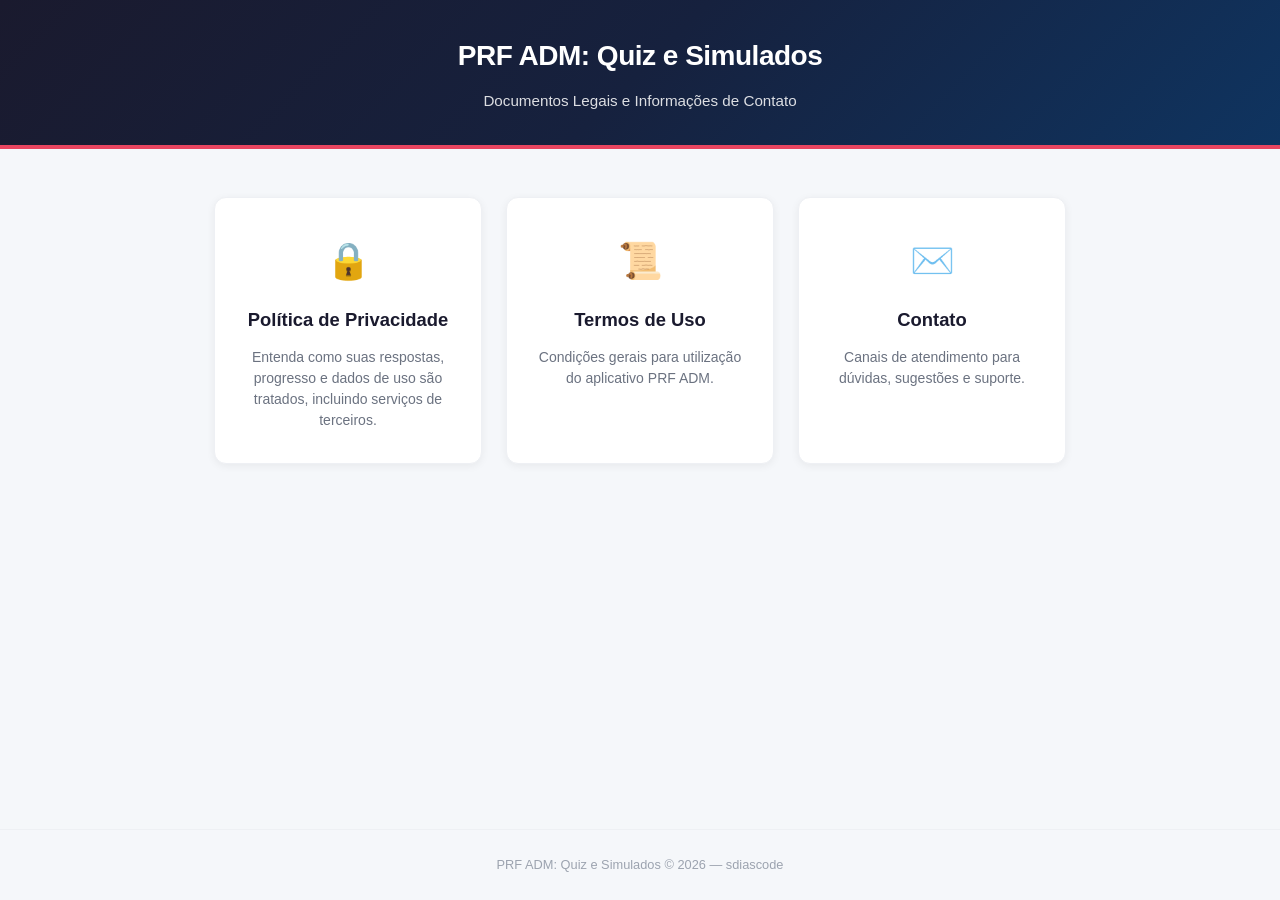
==== index.html @ 9920c9a0 "implementado termo de uso e politica de privacidade" ====
<!DOCTYPE html>
<html lang="pt-BR">
<head>
  <meta charset="UTF-8">
  <meta name="viewport" content="width=device-width, initial-scale=1.0">
  <title>PRF ADM – Documentos Legais</title>
  <link rel="stylesheet" href="css/style.css">
</head>
<body>

<header>
  <h1>PRF ADM: Quiz e Simulados</h1>
  <p>Documentos Legais e Informações de Contato</p>
</header>

<main class="container">
  <div class="cards">
    <a href="privacy.html" class="card">
      <span class="icon">🔒</span>
      <h2>Política de Privacidade</h2>
      <p>Entenda como suas respostas, progresso e dados de uso são tratados, incluindo serviços de terceiros.</p>
    </a>

    <a href="terms.html" class="card">
      <span class="icon">📜</span>
      <h2>Termos de Uso</h2>
      <p>Condições gerais para utilização do aplicativo PRF ADM.</p>
    </a>

    <a href="contact.html" class="card">
      <span class="icon">✉️</span>
      <h2>Contato</h2>
      <p>Canais de atendimento para dúvidas, sugestões e suporte.</p>
    </a>
  </div>
</main>

<footer>
  PRF ADM: Quiz e Simulados &copy; 2026 &mdash; sdiascode
</footer>

</body>
</html>
---- css/style.css ----
* {
  margin: 0;
  padding: 0;
  box-sizing: border-box;
}

body {
  font-family: -apple-system, BlinkMacSystemFont, 'Segoe UI', Roboto, Oxygen,
    Ubuntu, Cantarell, 'Helvetica Neue', sans-serif;
  background: #f5f7fa;
  color: #1a1a2e;
  line-height: 1.7;
  min-height: 100vh;
  display: flex;
  flex-direction: column;
}

header {
  background: linear-gradient(135deg, #1a1a2e 0%, #16213e 50%, #0f3460 100%);
  color: #fff;
  padding: 2rem 1.5rem;
  text-align: center;
  border-bottom: 4px solid #e94560;
}

header h1 {
  font-size: 1.75rem;
  font-weight: 700;
  letter-spacing: -0.5px;
}

header p {
  margin-top: 0.5rem;
  font-size: 0.95rem;
  opacity: 0.85;
}

.container {
  flex: 1;
  max-width: 900px;
  margin: 0 auto;
  padding: 2rem 1.5rem;
  width: 100%;
}

/* ===== Index / Cards ===== */
.cards {
  display: grid;
  grid-template-columns: repeat(auto-fit, minmax(240px, 1fr));
  gap: 1.5rem;
  margin-top: 1rem;
}

.card {
  background: #fff;
  border-radius: 12px;
  padding: 2rem 1.5rem;
  text-align: center;
  box-shadow: 0 2px 8px rgba(0, 0, 0, 0.06);
  transition: transform 0.2s ease, box-shadow 0.2s ease;
  text-decoration: none;
  color: inherit;
  display: flex;
  flex-direction: column;
  align-items: center;
  gap: 0.75rem;
  border: 1px solid #eef0f4;
}

.card:hover {
  transform: translateY(-4px);
  box-shadow: 0 8px 24px rgba(0, 0, 0, 0.1);
  border-color: #e94560;
}

.card .icon {
  font-size: 2.25rem;
}

.card h2 {
  font-size: 1.15rem;
  font-weight: 600;
  color: #1a1a2e;
}

.card p {
  font-size: 0.875rem;
  color: #6b7280;
  line-height: 1.5;
}

/* ===== Document pages (privacy / terms) ===== */
.document {
  background: #fff;
  border-radius: 12px;
  padding: 2.5rem 2rem;
  box-shadow: 0 2px 8px rgba(0, 0, 0, 0.06);
  border: 1px solid #eef0f4;
}

.document h1 {
  font-size: 1.65rem;
  font-weight: 700;
  color: #1a1a2e;
  margin-bottom: 0.25rem;
}

.document .last-update {
  font-size: 0.85rem;
  color: #9ca3af;
  margin-bottom: 2rem;
}

.document h2 {
  font-size: 1.2rem;
  font-weight: 600;
  color: #0f3460;
  margin-top: 2rem;
  margin-bottom: 0.75rem;
  padding-bottom: 0.35rem;
  border-bottom: 2px solid #f0f2f6;
}

.document h3 {
  font-size: 1.05rem;
  font-weight: 600;
  color: #1a1a2e;
  margin-top: 1.25rem;
  margin-bottom: 0.5rem;
}

.document p {
  margin-bottom: 1rem;
  color: #374151;
}

.document ul,
.document ol {
  margin: 0.5rem 0 1rem 1.5rem;
  color: #374151;
}

.document li {
  margin-bottom: 0.4rem;
}

.document strong {
  color: #1a1a2e;
}

.document a {
  color: #0f3460;
}

.document hr {
  border: none;
  border-top: 1px solid #eef0f4;
  margin: 1.5rem 0;
}

/* ===== Contact ===== */
.contact-info {
  background: #fff;
  border-radius: 12px;
  padding: 2.5rem 2rem;
  box-shadow: 0 2px 8px rgba(0, 0, 0, 0.06);
  border: 1px solid #eef0f4;
}

.contact-info h1 {
  font-size: 1.65rem;
  font-weight: 700;
  color: #1a1a2e;
  margin-bottom: 1rem;
}

.contact-info p {
  color: #374151;
  margin-bottom: 1.5rem;
}

.contact-details {
  list-style: none;
  padding: 0;
}

.contact-details li {
  display: flex;
  align-items: center;
  gap: 0.75rem;
  padding: 1rem 0;
  border-bottom: 1px solid #f0f2f6;
  font-size: 0.95rem;
}

.contact-details li:last-child {
  border-bottom: none;
}

.contact-details .label {
  font-weight: 600;
  color: #1a1a2e;
  min-width: 80px;
}

.contact-details a {
  color: #0f3460;
  text-decoration: none;
}

.contact-details a:hover {
  text-decoration: underline;
}

/* ===== Back link ===== */
.back-link {
  display: inline-flex;
  align-items: center;
  gap: 0.4rem;
  color: #6b7280;
  text-decoration: none;
  font-size: 0.9rem;
  margin-bottom: 1.5rem;
  transition: color 0.2s;
}

.back-link:hover {
  color: #e94560;
}

/* ===== Footer ===== */
footer {
  text-align: center;
  padding: 1.5rem;
  font-size: 0.8rem;
  color: #9ca3af;
  border-top: 1px solid #eef0f4;
  margin-top: auto;
}

/* ===== Responsive ===== */
@media (max-width: 600px) {
  header h1 {
    font-size: 1.35rem;
  }

  .document,
  .contact-info {
    padding: 1.5rem 1.25rem;
  }

  .cards {
    grid-template-columns: 1fr;
  }

  .container {
    padding: 1.25rem 1rem;
  }
}
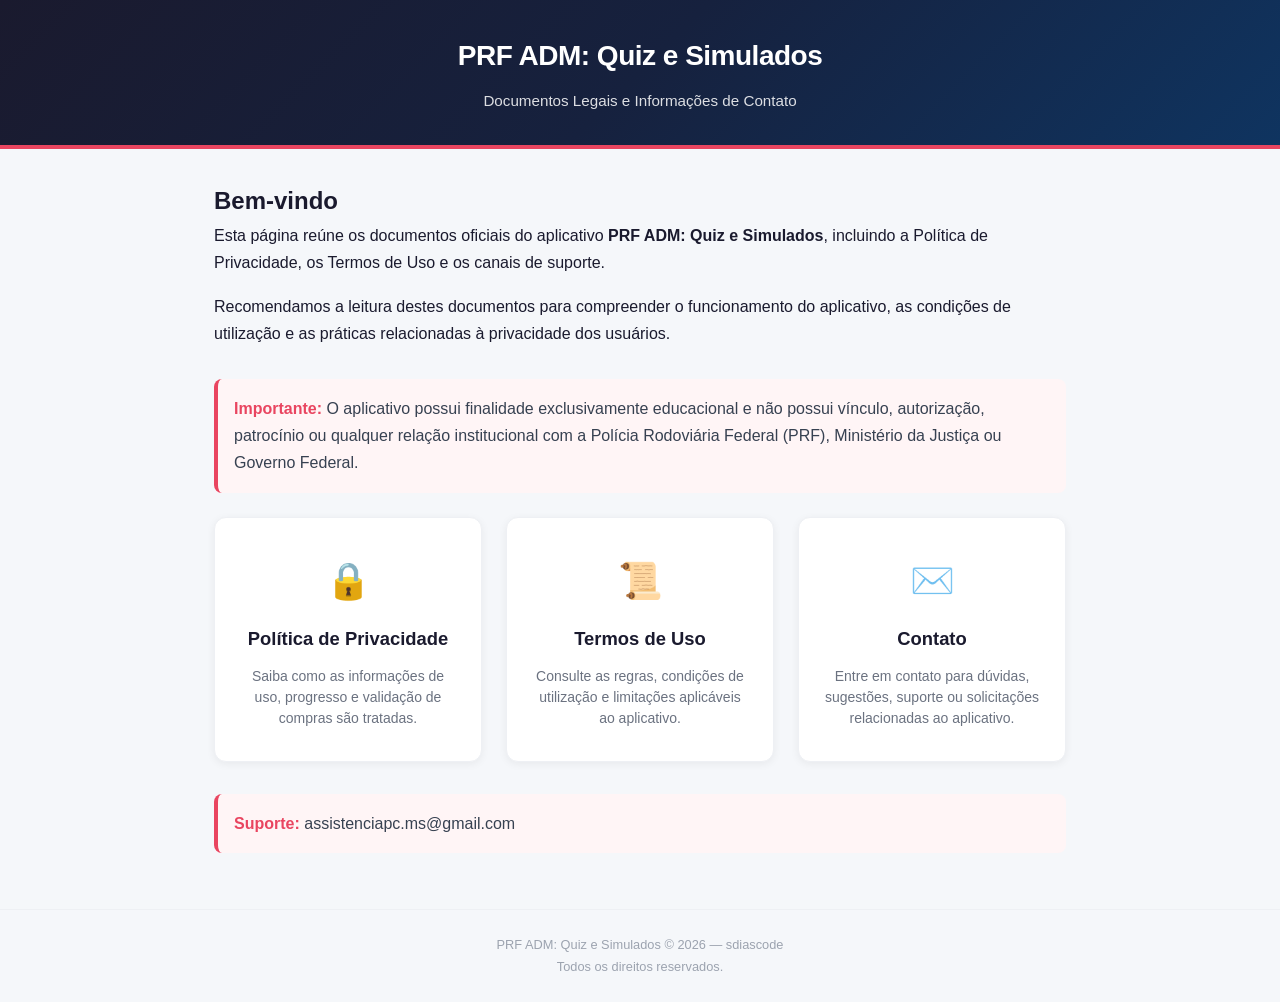
==== commit 9ec7841b: "ajustes termo, privacidade e contato" ====
--- a/index.html
+++ b/index.html
@@ -1,43 +1,89 @@
 <!DOCTYPE html>
 <html lang="pt-BR">
+
 <head>
   <meta charset="UTF-8">
   <meta name="viewport" content="width=device-width, initial-scale=1.0">
+
   <title>PRF ADM – Documentos Legais</title>
+
+  <meta name="description"
+    content="Documentos legais do aplicativo PRF ADM: Quiz e Simulados. Consulte a Política de Privacidade, Termos de Uso e informações de contato.">
+
   <link rel="stylesheet" href="css/style.css">
 </head>
+
 <body>
 
-<header>
-  <h1>PRF ADM: Quiz e Simulados</h1>
-  <p>Documentos Legais e Informações de Contato</p>
-</header>
+  <header>
+    <h1>PRF ADM: Quiz e Simulados</h1>
+    <p>Documentos Legais e Informações de Contato</p>
+  </header>
 
-<main class="container">
-  <div class="cards">
-    <a href="privacy.html" class="card">
-      <span class="icon">🔒</span>
-      <h2>Política de Privacidade</h2>
-      <p>Entenda como suas respostas, progresso e dados de uso são tratados, incluindo serviços de terceiros.</p>
-    </a>
+  <main class="container">
 
-    <a href="terms.html" class="card">
-      <span class="icon">📜</span>
-      <h2>Termos de Uso</h2>
-      <p>Condições gerais para utilização do aplicativo PRF ADM.</p>
-    </a>
+    <section style="margin-bottom: 2rem;">
+      <h2>Bem-vindo</h2>
 
-    <a href="contact.html" class="card">
-      <span class="icon">✉️</span>
-      <h2>Contato</h2>
-      <p>Canais de atendimento para dúvidas, sugestões e suporte.</p>
-    </a>
-  </div>
-</main>
+      <p>
+        Esta página reúne os documentos oficiais do aplicativo
+        <strong>PRF ADM: Quiz e Simulados</strong>, incluindo a Política de Privacidade, os Termos de Uso e os canais de
+        suporte.
+      </p>
 
-<footer>
-  PRF ADM: Quiz e Simulados &copy; 2026 &mdash; sdiascode
-</footer>
+      <p style="margin-top: 1rem;">
+        Recomendamos a leitura destes documentos para compreender o funcionamento do aplicativo,
+        as condições de utilização e as práticas relacionadas à privacidade dos usuários.
+      </p>
+    </section>
+
+    <section class="highlight">
+      <strong>Importante:</strong>
+      O aplicativo possui finalidade exclusivamente educacional e não possui vínculo,
+      autorização, patrocínio ou qualquer relação institucional com a Polícia Rodoviária
+      Federal (PRF), Ministério da Justiça ou Governo Federal.
+    </section>
+
+    <div class="cards">
+
+      <a href="privacy.html" class="card">
+        <span class="icon">🔒</span>
+        <h2>Política de Privacidade</h2>
+        <p>
+          Saiba como as informações de uso, progresso e validação de compras são tratadas.
+        </p>
+      </a>
+
+      <a href="terms.html" class="card">
+        <span class="icon">📜</span>
+        <h2>Termos de Uso</h2>
+        <p>
+          Consulte as regras, condições de utilização e limitações aplicáveis ao aplicativo.
+        </p>
+      </a>
+
+      <a href="contact.html" class="card">
+        <span class="icon">✉️</span>
+        <h2>Contato</h2>
+        <p>
+          Entre em contato para dúvidas, sugestões, suporte ou solicitações relacionadas ao aplicativo.
+        </p>
+      </a>
+
+    </div>
+
+    <section class="highlight" style="margin-top: 2rem;">
+      <strong>Suporte:</strong>
+      assistenciapc.ms@gmail.com
+    </section>
+
+  </main>
+
+  <footer>
+    <p>PRF ADM: Quiz e Simulados © 2026 — sdiascode</p>
+    <p>Todos os direitos reservados.</p>
+  </footer>
 
 </body>
-</html>
+
+</html>
--- a/css/style.css
+++ b/css/style.css
@@ -1,3 +1,7 @@
+html {
+  scroll-behavior: smooth;
+}
+
 * {
   margin: 0;
   padding: 0;
@@ -119,6 +123,7 @@
   margin-bottom: 0.75rem;
   padding-bottom: 0.35rem;
   border-bottom: 2px solid #f0f2f6;
+  scroll-margin-top: 20px;
 }
 
 .document h3 {
@@ -156,6 +161,132 @@
   border: none;
   border-top: 1px solid #eef0f4;
   margin: 1.5rem 0;
+}
+
+/* ===== Breadcrumb ===== */
+.breadcrumb {
+  display: flex;
+  align-items: center;
+  gap: 0.5rem;
+  margin-bottom: 1.5rem;
+  font-size: 0.9rem;
+  color: #6b7280;
+}
+
+.breadcrumb a {
+  color: #0f3460;
+  text-decoration: none;
+  font-weight: 500;
+}
+
+.breadcrumb a:hover {
+  color: #e94560;
+}
+
+.breadcrumb span:last-child {
+  color: #9ca3af;
+}
+
+/* ===== Índice da página ===== */
+.toc {
+  background: #fff;
+  border-radius: 12px;
+  padding: 1.5rem;
+  margin-bottom: 1.5rem;
+  border: 1px solid #eef0f4;
+  box-shadow: 0 2px 8px rgba(0, 0, 0, 0.06);
+}
+
+.toc h2 {
+  font-size: 1.1rem;
+  color: #1a1a2e;
+  margin-bottom: 1rem;
+}
+
+.toc ul {
+  list-style: none;
+  margin: 0;
+  padding: 0;
+}
+
+.toc li {
+  margin-bottom: 0.6rem;
+}
+
+.toc li:last-child {
+  margin-bottom: 0;
+}
+
+.toc a {
+  color: #0f3460;
+  text-decoration: none;
+  font-size: 0.95rem;
+  transition: color 0.2s ease;
+}
+
+.toc a:hover {
+  color: #e94560;
+}
+
+/* ===== Destaques importantes ===== */
+.highlight {
+  background: #fff5f6;
+  border-left: 4px solid #e94560;
+  padding: 1rem;
+  margin: 1.5rem 0;
+  border-radius: 8px;
+  color: #374151;
+}
+
+.highlight strong {
+  color: #e94560;
+}
+
+/* ===== Navegação entre páginas ===== */
+.related-pages {
+  margin-top: 2rem;
+  text-align: center;
+}
+
+.related-pages a {
+  display: inline-block;
+  padding: 0.85rem 1.2rem;
+  background: #0f3460;
+  color: #fff;
+  text-decoration: none;
+  border-radius: 8px;
+  transition: all 0.2s ease;
+}
+
+.related-pages a:hover {
+  background: #e94560;
+  transform: translateY(-2px);
+}
+
+/* ===== Botão voltar ao topo ===== */
+.back-to-top {
+  position: fixed;
+  right: 20px;
+  bottom: 20px;
+  width: 52px;
+  height: 52px;
+  background: #e94560;
+  color: #fff;
+  text-decoration: none;
+  border-radius: 50%;
+  display: flex;
+  justify-content: center;
+  align-items: center;
+  font-size: 1.3rem;
+  font-weight: bold;
+  box-shadow: 0 4px 14px rgba(233, 69, 96, 0.35);
+  transition: all 0.2s ease;
+  z-index: 999;
+}
+
+.back-to-top:hover {
+  transform: translateY(-3px);
+  background: #d63552;
 }
 
 /* ===== Contact ===== */
@@ -256,4 +387,19 @@
   .container {
     padding: 1.25rem 1rem;
   }
-}
+
+  .toc {
+    padding: 1.25rem;
+  }
+
+  .toc a {
+    font-size: 0.9rem;
+  }
+
+  .back-to-top {
+    width: 46px;
+    height: 46px;
+    right: 15px;
+    bottom: 15px;
+  }
+}
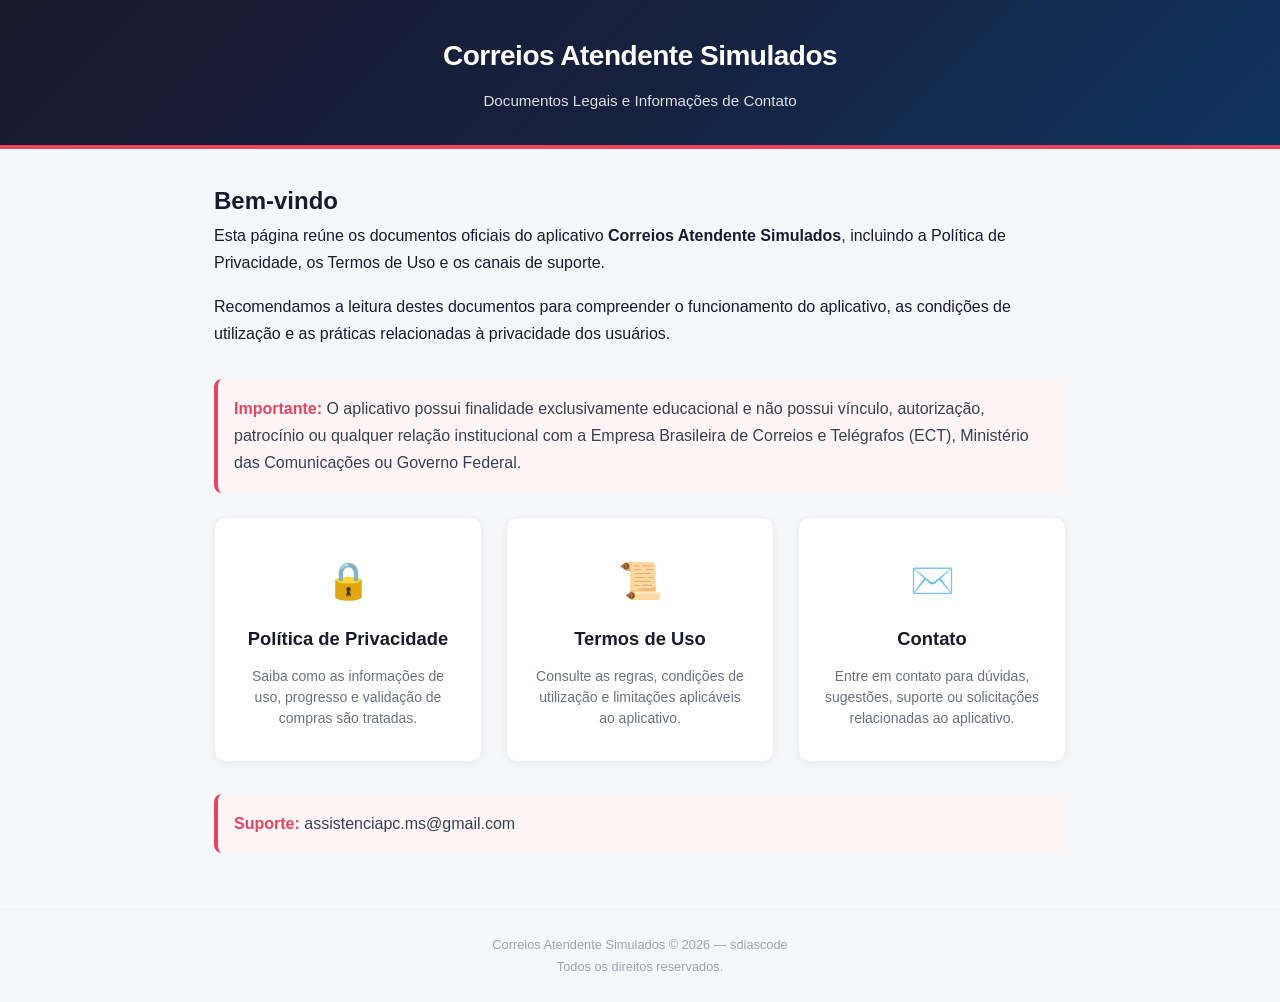
==== commit adc09114: "legal: planos mensal/anual/vitalicio, datas 25/09/2026 e rebrand PRF->Correios" ====
--- a/index.html
+++ b/index.html
@@ -5,10 +5,10 @@
   <meta charset="UTF-8">
   <meta name="viewport" content="width=device-width, initial-scale=1.0">
 
-  <title>PRF ADM – Documentos Legais</title>
+  <title>Correios Atendente Simulados – Documentos Legais</title>
 
   <meta name="description"
-    content="Documentos legais do aplicativo PRF ADM: Quiz e Simulados. Consulte a Política de Privacidade, Termos de Uso e informações de contato.">
+    content="Documentos legais do aplicativo Correios Atendente Simulados. Consulte a Política de Privacidade, Termos de Uso e informações de contato.">
 
   <link rel="stylesheet" href="css/style.css">
 </head>
@@ -16,7 +16,7 @@
 <body>
 
   <header>
-    <h1>PRF ADM: Quiz e Simulados</h1>
+    <h1>Correios Atendente Simulados</h1>
     <p>Documentos Legais e Informações de Contato</p>
   </header>
 
@@ -27,7 +27,7 @@
 
       <p>
         Esta página reúne os documentos oficiais do aplicativo
-        <strong>PRF ADM: Quiz e Simulados</strong>, incluindo a Política de Privacidade, os Termos de Uso e os canais de
+        <strong>Correios Atendente Simulados</strong>, incluindo a Política de Privacidade, os Termos de Uso e os canais de
         suporte.
       </p>
 
@@ -40,8 +40,8 @@
     <section class="highlight">
       <strong>Importante:</strong>
       O aplicativo possui finalidade exclusivamente educacional e não possui vínculo,
-      autorização, patrocínio ou qualquer relação institucional com a Polícia Rodoviária
-      Federal (PRF), Ministério da Justiça ou Governo Federal.
+      autorização, patrocínio ou qualquer relação institucional com a Empresa Brasileira de Correios e Telégrafos (ECT),
+      Ministério das Comunicações ou Governo Federal.
     </section>
 
     <div class="cards">
@@ -80,7 +80,7 @@
   </main>
 
   <footer>
-    <p>PRF ADM: Quiz e Simulados © 2026 — sdiascode</p>
+    <p>Correios Atendente Simulados © 2026 — sdiascode</p>
     <p>Todos os direitos reservados.</p>
   </footer>
 
